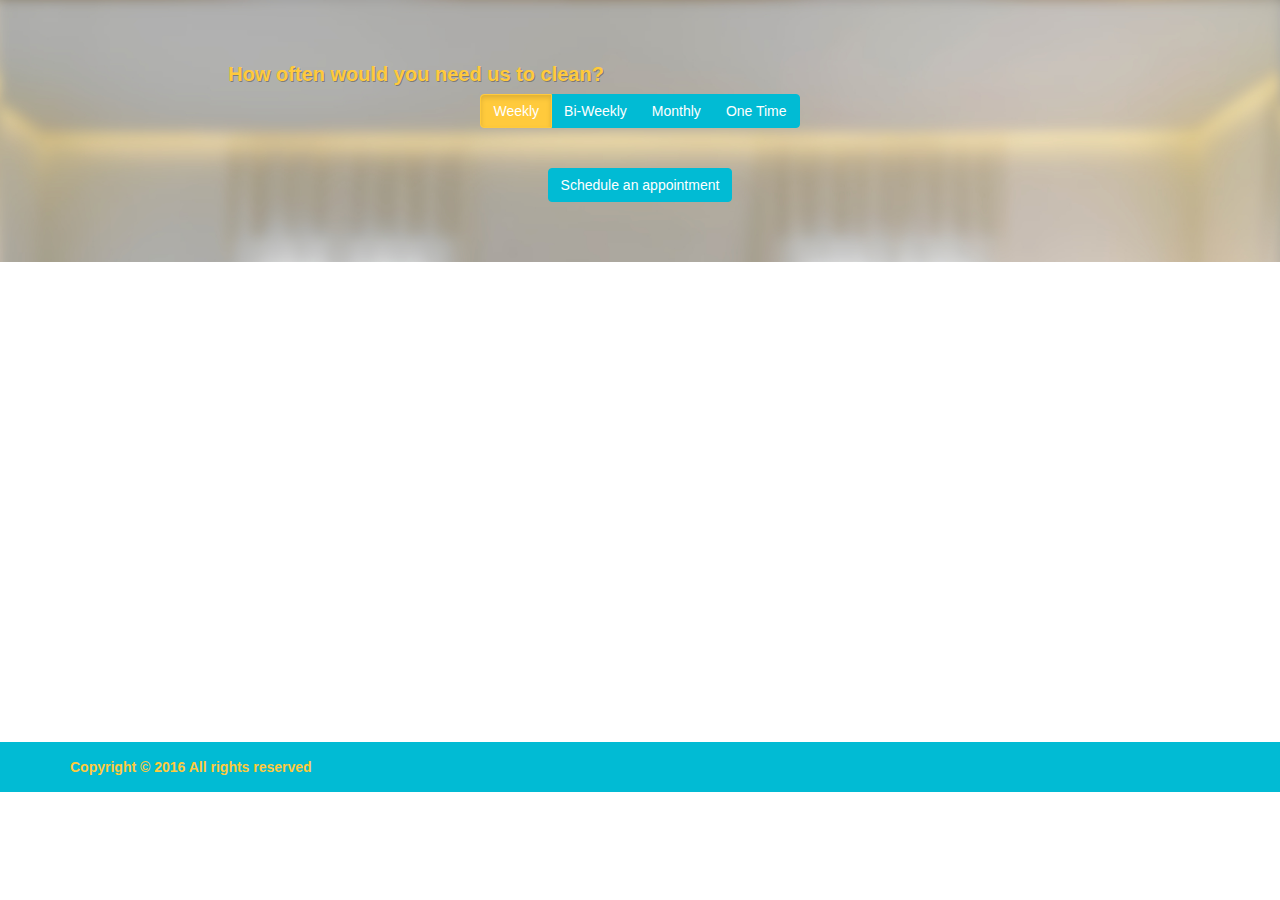
==== index.html @ c1964fb9 "Completed site" ====
<!DOCTYPE html PUBLIC "-//W3C//DTD XHTML 1.0 Transitional//EN" "http://www.w3.org/TR/xhtml1/DTD/xhtml1-transitional.dtd">
<html xmlns="http://www.w3.org/1999/xhtml">
<head>
    <meta http-equiv="Content-Type" content="text/html; charset=utf-8" />
    <title>HCServiClean</title>
    <link rel = 'shortcut icon' href = 'myIcon.ico' type="image/x-icon"/>
    <meta name="viewport" content="width=device-width, initial-scale=1">
  	<link rel="stylesheet" href="http://maxcdn.bootstrapcdn.com/bootstrap/3.3.6/css/bootstrap.min.css">
  	<script src="https://ajax.googleapis.com/ajax/libs/jquery/1.12.2/jquery.min.js"></script>
  	<script src="http://maxcdn.bootstrapcdn.com/bootstrap/3.3.6/js/bootstrap.min.js"></script>
    <script type="text/javascript" src="js/serviclean.js"></script>
    <link rel="stylesheet" href="css/rangeSlider.css">
	<link href = "css/seviclean_stylesheet.css" type = "text/css" rel = "stylesheet" />
    
    <link rel="apple-touch-icon" href="images/touch.png"/>
    <link rel="apple-touch-icon" sizes="60x60" href="images/ipad.png"/>
    <link rel="apple-touch-icon" sizes="114x114" href="images/iphone_retina.png"/>
    <link rel="apple-touch-icon" sizes="144x144" href="images/ipad_retina.png"/>
</head>

<body>

    <!--Mobile menu-->
 <nav id="affix-nav" class="navbar navbar-inverse navbar-fixed-top visible-xs">
  <div class="container-fluid">
    <div class="navbar-header">
        <button type="button" class="navbar-toggle" data-toggle="collapse" data-target="#myNavbar">
          <span class="icon-bar"></span>
          <span class="icon-bar"></span>
          <span class="icon-bar"></span>                        
      </button>
      <a class="navbar-brand" href="#">
      	<img src='images/logo_nav_mobile.png' alt="Logo" width="50" height="50" />
      </a>
    </div>
    <div>
      <div class="collapse navbar-collapse" id="myNavbar">
        <ul class="nav navbar-nav">
          <li class="active"><a href="#">Home</a></li>
          <li><a href="about_us.html">About Us</a></li>
          <li><a href="faq.html">FAQ</a></li>
          <li><a href="contact_us.html">Contact Us</a></li>
        </ul>
      </div>
    </div>
  </div>
</nav>    
    
    <!--End mobile menu-->
    <div class = "container-fluid bg">
  		<div class = "visible-xs padding_top"></div>
            <form id = "parameters"method="GET" action="appointment.html">
                <fieldset>
                   
                    <div class = "row visible-xs">
                        <div class = "col-xs-11 col-xs-offset-1" style="text-align:left">
                            <label class = "index-contact">Number of Bedroom(s): </label>
                        </div>
                        <div class = "col-xs-8 col-xs-offset-2">
                            <input type="range" name="bedrooms" class = "bedroom_range" min="1" max="7" data-rangeSlider>
                            <output style="text-align:center"></output>
                        </div>  
                        <div class = "col-xs-2"></div>
                    </div>
                    <br />
                    <div class = "row visible-xs">
                        <div class = "col-xs-11 col-xs-offset-1" style="text-align:left">
                            <label class = "index-contact">Number of Bathroom(s): </label>
                        </div>
                        <div class = "col-xs-8 col-xs-offset-2">
                            <input type="range" name:"bathrooms" class = "bathroom_range" min="1" max="7" data-rangeSlider>
                            <output style="text-align:center"></output>
                        </div>  
                        <div class = "col-xs-2"></div>
                    </div>
                    <br />
                    
                    <div class = "row visible-xs">
                        <div class = "col-xs-11 col-xs-offset-1" style="text-align:left">
                            <label class = "index-contact">Home Size:</label>
                        </div>
                        <div class = "col-xs-8 col-xs-offset-2">
                            <input type="range" name = "size" class = "sq_range" min="400" max="10000"  data-rangeSlider>
                            <output style="text-align:center"></output>
                        </div>  
                        <div class = "col-xs-2"></div>
                    </div>
                    <br />
                    <div class = "row">
                    	<div class = "col-sm-2"></div>
                        <div class = "col-sm-8 col-xs-12"><label class = "index-contact">How often would you need us to clean?</label></div>
                        <div class = "col-sm-2"></div>
                    </div>
                    <div class = "row">
                    <div class = "col-sm-12" style="text-align:center">
                    <div class="btn-group" data-toggle="buttons">
                      <label class="btn btn-primary active">
                        <input type="radio" name="options" id="option1" autocomplete="off" value="Weekly" checked> Weekly
                      </label>
                      <label class="btn btn-primary">
                        <input type="radio" name="options" id="option2" autocomplete="off" value="Bi-Weekly"> Bi-Weekly
                      </label>
                      <label class="btn btn-primary">
                        <input type="radio" name="options" id="option3" autocomplete="off" value="Monthly"> Monthly
                      </label>
                      <label class="btn btn-primary">
                        <input type="radio" name="options" id="option4" autocomplete="off" value="One Time"> One Time
                      </label>
					</div>
                    </div>
                    </div>
                    
                    <br />
                    <br />
                    
                    <div class = "row">
                    	<div class = "col-xs-12" style="text-align:center">
                        	<button type="submit" class="btn btn-default" style="color:white">Schedule an appointment</button>
                            <br /><br /><br /><br />
                            
                        </div>
                    </div>
                 	
                	
                </fieldset>
            </form> 
    </div>
    <div class = "container-fluid reviews-div">
    
    	<div class = "row visible-xs">
            <div class = "col-xs-12 yelp-padding" align="center">
        		<p class = "reviews"><a class = "yelp-link" href="#"><img src="images/yelp-logo.png" alt="yelp-logo" >
                                     <img src="images/empty-star.png" alt="star" >
                                     <img src="images/empty-star.png" alt="star" >
                                     <img src="images/empty-star.png" alt="star" >
                                     <img src="images/empty-star.png" alt="star" >
                                     <img src="images/empty-star.png" alt="star" >    
               </a> </p>
            </div>
        </div>
    </div>
    <br />
                    <br /><br />
                    <br />
    <div class="container-fluid">
        <div class="row visible-xs">
        	<div class = "col-xs-12" align="left">
        		<h2>WHAT'S INCLUDED?</h2>
            </div>
        </div>
        <div class="row visible-xs">
        	<div class="col-xs-1"></div>
        	<div class = "col-xs-10">
        		<p class = "li-description">HCServiClean is Indiana's highest rated cleaning service. Our friendly & professionally employed cleaners are background-checked, insured & bonded, and bring eco-friendly supplies! We'll have your home or apartment spotless in no time 100% Happiness Guaranteed! If you're unhappy with your cleaning for any reason, simply let us know and we'll re-clean for free!</p>
            </div>
            <div class="col-xs-1"></div>
        </div>
        <br /><br /><br /><br />
        
    	<div class="row visible-xs">
        	<div class = "col-xs-12" align="center">
        	 <img src="images/bedroom.jpg" class="img-circle" alt="Cinque Terre" width="304" height="236">
            </div>
        </div>
        <div class="row visible-xs">
        	<div class = "col-xs-12" align="center">
        		<h2>BEDROOMS, AND LIVING ROOMS</h2>
            </div>
        </div>
        <div class="row visible-xs">
        	<div class="col-xs-1"></div>
        	<div class = "col-xs-10">
        		<ul>
                	<li class = "li-description">This is just a sample, figure out what you will say, ask mom to see what she wants</li>
                    <li class = "li-description">This is just a sample, figure out what you will say, ask mom to see what she wants</li>
                    <li class = "li-description">This is just a sample, figure out what you will say, ask mom to see what she wants</li>
                </ul>
            </div>
            <div class="col-xs-1"></div>
        </div>
        <br /><br /><br /><br />
        <!-- Bathroom -->
        <div class="row visible-xs">
        	<div class = "col-xs-12" align="center">
        	 <img src="images/kitchen.jpg" class="img-circle" alt="Cinque Terre" width="304" height="236">
            </div>
        </div>
        <div class="row visible-xs">
        	<div class = "col-xs-12" align="center">
        		<h2>KITCHEN</h2>
            </div>
        </div>
        <div class="row visible-xs">
        	<div class="col-xs-1"></div>
        	<div class = "col-xs-10">
        		<ul>
                	<li class = "li-description">This is just a sample, figure out what you will say, ask mom to see what she wants</li>
                    <li class = "li-description">This is just a sample, figure out what you will say, ask mom to see what she wants</li>
                    <li class = "li-description">This is just a sample, figure out what you will say, ask mom to see what she wants</li>
                </ul>
            </div>
            <div class="col-xs-1"></div>
        </div>
        <br /><br /><br /><br />
        <!-- Bathroom -->
        <div class="row visible-xs">
        	<div class = "col-xs-12" align="center">
        	 <img src="images/bathroom.jpeg" class="img-circle" alt="Cinque Terre" width="304" height="236">
            </div>
        </div>
        <div class="row visible-xs">
        	<div class = "col-xs-12" align="center">
        		<h2>BATHROOMS</h2>
            </div>
        </div>
        <div class="row visible-xs">
        	<div class="col-xs-1"></div>
        	<div class = "col-xs-10">
        		<ul>
                	<li class = "li-description">This is just a sample, figure out what you will say, ask mom to see what she wants</li>
                    <li class = "li-description">This is just a sample, figure out what you will say, ask mom to see what she wants</li>
                    <li class = "li-description">This is just a sample, figure out what you will say, ask mom to see what she wants</li>
                </ul>
            </div>
            <div class="col-xs-1"></div>
        </div>
        
        <br /><br /><br /><br />
        <!-- Laundry -->
        <div class="row visible-xs">
        	<div class = "col-xs-12" align="center">
        	 <img src="images/laundry.jpg" class="img-circle" alt="Cinque Terre" width="304" height="236">
            </div>
        </div>
        <div class="row visible-xs">
        	<div class = "col-xs-12" align="center">
        		<h2>EXTRAS [EXTRA FEE]</h2>
            </div>
        </div>
        <div class="row visible-xs">
        	<div class="col-xs-1"></div>
        	<div class = "col-xs-11">
        		<ul>
                	<li class = "li-description">Inside fridge</li>
                    <li class = "li-description">Inside oven</li>
                    <li class = "li-description">Interior windows</li>
                    <li class = "li-description">Wash & dry laundry</li>
                    <li class = "li-description">Inside cabinets</li>
                    <li class = "li-description">Baseboard deep clean</li>
                </ul>
            </div>
            <div class="col-xs-1"></div>
        </div>
        
    </div>
     <br /><br /><br /><br />
	<footer class="footer">
      <div class="container">
        <p class="footer-font">Copyright &copy; 2016 All rights reserved</p>
      </div>
    </footer>
	<script src="js/rangeSlider.js"></script>
    <script>
    (function () {

        var selector = '[data-rangeSlider]',
                elements = document.querySelectorAll(selector);

        // Example functionality to demonstrate a value feedback
        function valueOutput(element) {
            var value = element.value,
                    output = element.parentNode.getElementsByTagName('output')[0];
			if(value == 1)
			{
				output.innerHTML = value + " Bedroom";
			}
			else
			{
				output.innerHTML = value + " Bedrooms";
			}
            
        }
		// Example functionality to demonstrate a value feedback
        function bathroom(element) {
            var value = element.value,
                    output = element.parentNode.getElementsByTagName('output')[0];
			if(value == 1)
			{
				output.innerHTML = value + " Bathroom";
			}
			else
			{
				output.innerHTML = value + " Bathroom";
			}
            
        }
		
		// Example functionality to demonstrate a value feedback
        function sq(element) {
            var value = element.value,
                    output = element.parentNode.getElementsByTagName('output')[0];
			
			output.innerHTML = value + " square feet";
			            
        }


        Array.prototype.slice.call(document.querySelectorAll('input[class="bedroom_range"]')).forEach(function (el) {
            el.addEventListener('input', function (e) {
                valueOutput(e.target);
            }, false);
        });
		
		Array.prototype.slice.call(document.querySelectorAll('input[class="bathroom_range"]')).forEach(function (el) {
            el.addEventListener('input', function (e) {
                bathroom(e.target);
            }, false);
        });
		Array.prototype.slice.call(document.querySelectorAll('input[class="sq_range"]')).forEach(function (el) {
            el.addEventListener('input', function (e) {
                sq(e.target);
            }, false);
        });

        // Basic rangeSlider initialization
        rangeSlider.create(elements, {

            // Callback function
            onInit: function () {
            },


        });

    })();
</script>
</body>
</html>
---- css/rangeSlider.css ----
.rangeSlider,
.rangeSlider__fill {
    background: #01bbd4;
    display: block;
    height: 20px;
    width: 100%;
    -webkit-box-shadow: inset 0px 1px 3px rgba(0, 0, 0, 0.3);
    -moz-box-shadow: inset 0px 1px 3px rgba(0, 0, 0, 0.3);
    box-shadow: inset 0px 1px 3px rgba(0, 0, 0, 0.3);
    -webkit-border-radius: 10px;
    -moz-border-radius: 10px;
    -ms-border-radius: 10px;
    -o-border-radius: 10px;
    border-radius: 10px;
}

.rangeSlider {
    position: relative;
}

.rangeSlider--disabled {
    filter: progid:DXImageTransform.Microsoft.Alpha(Opacity=40);
    opacity: 0.4;
}

.rangeSlider__fill {
    background: #ffca3c;
    position: absolute;
    top: 0;
    z-index: 2;
}

.rangeSlider__handle {
    background: white;
    border: 1px solid #ccc;
    cursor: pointer;
    display: inline-block;
    width: 40px;
    height: 40px;
    position: absolute;
    top: -10px;
    z-index: 3;
    background-image: -webkit-gradient(linear, 50% 0%, 50% 100%, color-stop(0%, rgba(255, 255, 255, 0)), color-stop(100%, rgba(0, 0, 0, 0.1)));
    background-image: -webkit-linear-gradient(rgba(255, 255, 255, 0), rgba(0, 0, 0, 0.1));
    background-image: -moz-linear-gradient(rgba(255, 255, 255, 0), rgba(0, 0, 0, 0.1));
    background-image: -o-linear-gradient(rgba(255, 255, 255, 0), rgba(0, 0, 0, 0.1));
    background-image: linear-gradient(rgba(255, 255, 255, 0), rgba(0, 0, 0, 0.1));
    -webkit-box-shadow: 0 0 8px rgba(0, 0, 0, 0.3);
    -moz-box-shadow: 0 0 8px rgba(0, 0, 0, 0.3);
    box-shadow: 0 0 8px rgba(0, 0, 0, 0.3);
    -webkit-border-radius: 50%;
    -moz-border-radius: 50%;
    -ms-border-radius: 50%;
    -o-border-radius: 50%;
    border-radius: 50%;
}

.rangeSlider__handle:after {
    content: "";
    display: block;
    width: 18px;
    height: 18px;
    margin: auto;
    position: absolute;
    top: 0;
    right: 0;
    bottom: 0;
    left: 0;
    background-image: -webkit-gradient(linear, 50% 0%, 50% 100%, color-stop(0%, rgba(0, 0, 0, 0.13)), color-stop(100%, rgba(255, 255, 255, 0)));
    background-image: -webkit-linear-gradient(rgba(0, 0, 0, 0.13), rgba(255, 255, 255, 0));
    background-image: -moz-linear-gradient(rgba(0, 0, 0, 0.13), rgba(255, 255, 255, 0));
    background-image: -o-linear-gradient(rgba(0, 0, 0, 0.13), rgba(255, 255, 255, 0));
    background-image: linear-gradient(rgba(0, 0, 0, 0.13), rgba(255, 255, 255, 0));
    -webkit-border-radius: 50%;
    -moz-border-radius: 50%;
    -ms-border-radius: 50%;
    -o-border-radius: 50%;
    border-radius: 50%;
}

.rangeSlider__handle:active {
    background-image: -webkit-gradient(linear, 50% 0%, 50% 100%, color-stop(0%, rgba(0, 0, 0, 0.1)), color-stop(100%, rgba(0, 0, 0, 0.12)));
    background-image: -webkit-linear-gradient(rgba(0, 0, 0, 0.1), rgba(0, 0, 0, 0.12));
    background-image: -moz-linear-gradient(rgba(0, 0, 0, 0.1), rgba(0, 0, 0, 0.12));
    background-image: -o-linear-gradient(rgba(0, 0, 0, 0.1), rgba(0, 0, 0, 0.12));
    background-image: linear-gradient(rgba(0, 0, 0, 0.1), rgba(0, 0, 0, 0.12));
}

input[type="range"]:focus + .rangeSlider .rangeSlider__handle {
    -webkit-box-shadow: 0 0 8px rgba(142, 68, 173, 0.9);
    -moz-box-shadow: 0 0 8px rgba(142, 68, 173, 0.9);
    box-shadow: 0 0 8px rgba(142, 68, 173, 0.9);
}

.rangeSlider__buffer {
    z-index: 1;
    position: absolute;
    top: 3px;
    height: 14px;
    background: #2c3e50;
    border-radius: 10px;
}
---- css/seviclean_stylesheet.css ----
@charset "utf-8";
/* CSS Document */

/*
	yellow: ffca3c
	blue: 01bbd4
*/

.nav_menu {
	position:fixed;
	text-align: center;
	top:0px;
	width:100%;
	height:75px; 
	z-index:9999;
	display: none;
	background-color:#D0203A;
}

.navbar-brand 
{
    padding-top: 0;
}
.navbar-toggle {
   background-color:#ffca3c !important;
   border-color: #ffca3c !important;
}

.navbar{
	background:#01bbd4;
	border-color:white;
	
}
.navbar .navbar-brand{
	color:white;
}

/* link */
.navbar .navbar-nav > li > a {
    color: white;
}

.navbar-collapse{
	border-top:0px !important;
 	box-shadow:none;
}
.navbar .navbar-na > li > a:hover,
.navbar .navbar-na > li > a:focus {
  text-decoration: none;
  background-color: #ffca3c;
}

.navbar .navbar-nav  > .active > a,
.navbar .navbar-nav  > .active:hover > a,
.navbar .navbar-nav  > .active:focus > a {
  font-weight: bold;
  color: #ffca3c;
  background-color: #06e0ff;
}
.bg{
	background-image: url("../images/form4.jpg");
  background-position: center top;
    	background-repeat: no-repeat;
		background-size:cover;
	margin:0;
  

}

.padding_top{
	padding-top:80px;
}
.padding-text {
	padding-left: 10px;	
}
.contact-input{
	width: 280px; 
    padding: 14px 20px; 
    margin: 0 0 35px 0; 
}

.btn:hover,
.btn:focus,
.btn.focus,
.btn:active,
.btn.active{
    background-color: #ffca3c !important;
	border-color: #ffca3c !important;
}
.btn {
    background-color: #01bbd4;
	border-color: #01bbd4;
}
.index-contact{
	font-size:20px;
	color: #ffca3c;
	font-weight:700;
	text-shadow:1px 1px 0 rgba(0,0,0,.3);
}



.footer
{
	background-color:#01bbd4;
	height:50px;
	
}
.footer-font
{
	padding-top:15px;
	color:#ffca3c;
	font-weight:bold;
}
h1{
	
	color:#01bbd4;
}
h2{
	border-bottom:dotted;
	border-bottom-color:#ffca3c;
	border-width:thick;
	color:#01bbd4;
}

.li-description
{
	font-size:18px;
	color:#333;
}

ul
{
    list-style-type: circle;
}

blockquote {
	font-family: Georgia, serif;
	font-size: 18px;
	font-style: italic;
	line-height: none;
	border: 0;
	position: relative;
	color: #383838;

}

.blue-quote:before {
	content: "\201C";
	font-size: 80px;
	position: absolute;
	left: -25px;
	top: -25px;
	color: #01bbd4;
}

.yellow-quote:before {
	content: "\201C";
	font-size: 80px;
	position: absolute;
	left: -25px;
	top: -25px;
	color: #ffca3c;
}


cite {
	color: #999999;
	font-size: 14px;
	display: block;
	margin-top: 5px;
}
 
cite:before {
	content: "\2014 \2009";
}
.reviews{
	font-size:20px;	
	color:white;
	font-weight:bold;
}

.reviews-div
{
	background-color:#01bbd4;
	
}

.yelp-padding{
	padding-top:5px;
}
.yelp-link:hover
{
	text-decoration:none;
}


    .faqHeader {
        font-size: 27px;
        margin: 20px;
    }


    .panel-heading [data-toggle="collapse"]:after {
        font-family: 'Glyphicons Halflings';
        content: "\e072"; /* "play" icon */
        float: right;
        color: #ffca3c;
        font-size: 18px;
        line-height: 22px;
        /* rotate "play" icon from > (right arrow) to down arrow */
        -webkit-transform: rotate(-90deg);
        -moz-transform: rotate(-90deg);
        -ms-transform: rotate(-90deg);
        -o-transform: rotate(-90deg);
        transform: rotate(-90deg);
    }

    .panel-heading [data-toggle="collapse"].collapsed:after {
        /* rotate "play" icon from > (right arrow) to ^ (up arrow) */
        -webkit-transform: rotate(90deg);
        -moz-transform: rotate(90deg);
        -ms-transform: rotate(90deg);
        -o-transform: rotate(90deg);
        transform: rotate(90deg);
        color: #01bbd4;
    }
.contact-label{
	color:#01bbd4;
	font-weight:bold;
	text-shadow:none;
	font-weight:700;
	font-size:20px;
	
}
.required{
	color:#ffca3c;
}
a:hover, a:active
{
	text-decoration:none;
}

#submit
{
	font-weight:bold;
	font-size:16px;
	background-color:#01bbd4;
	color:white;	
	border:none;
}
#submit:hover{
	background-color:#ffca3c;
}
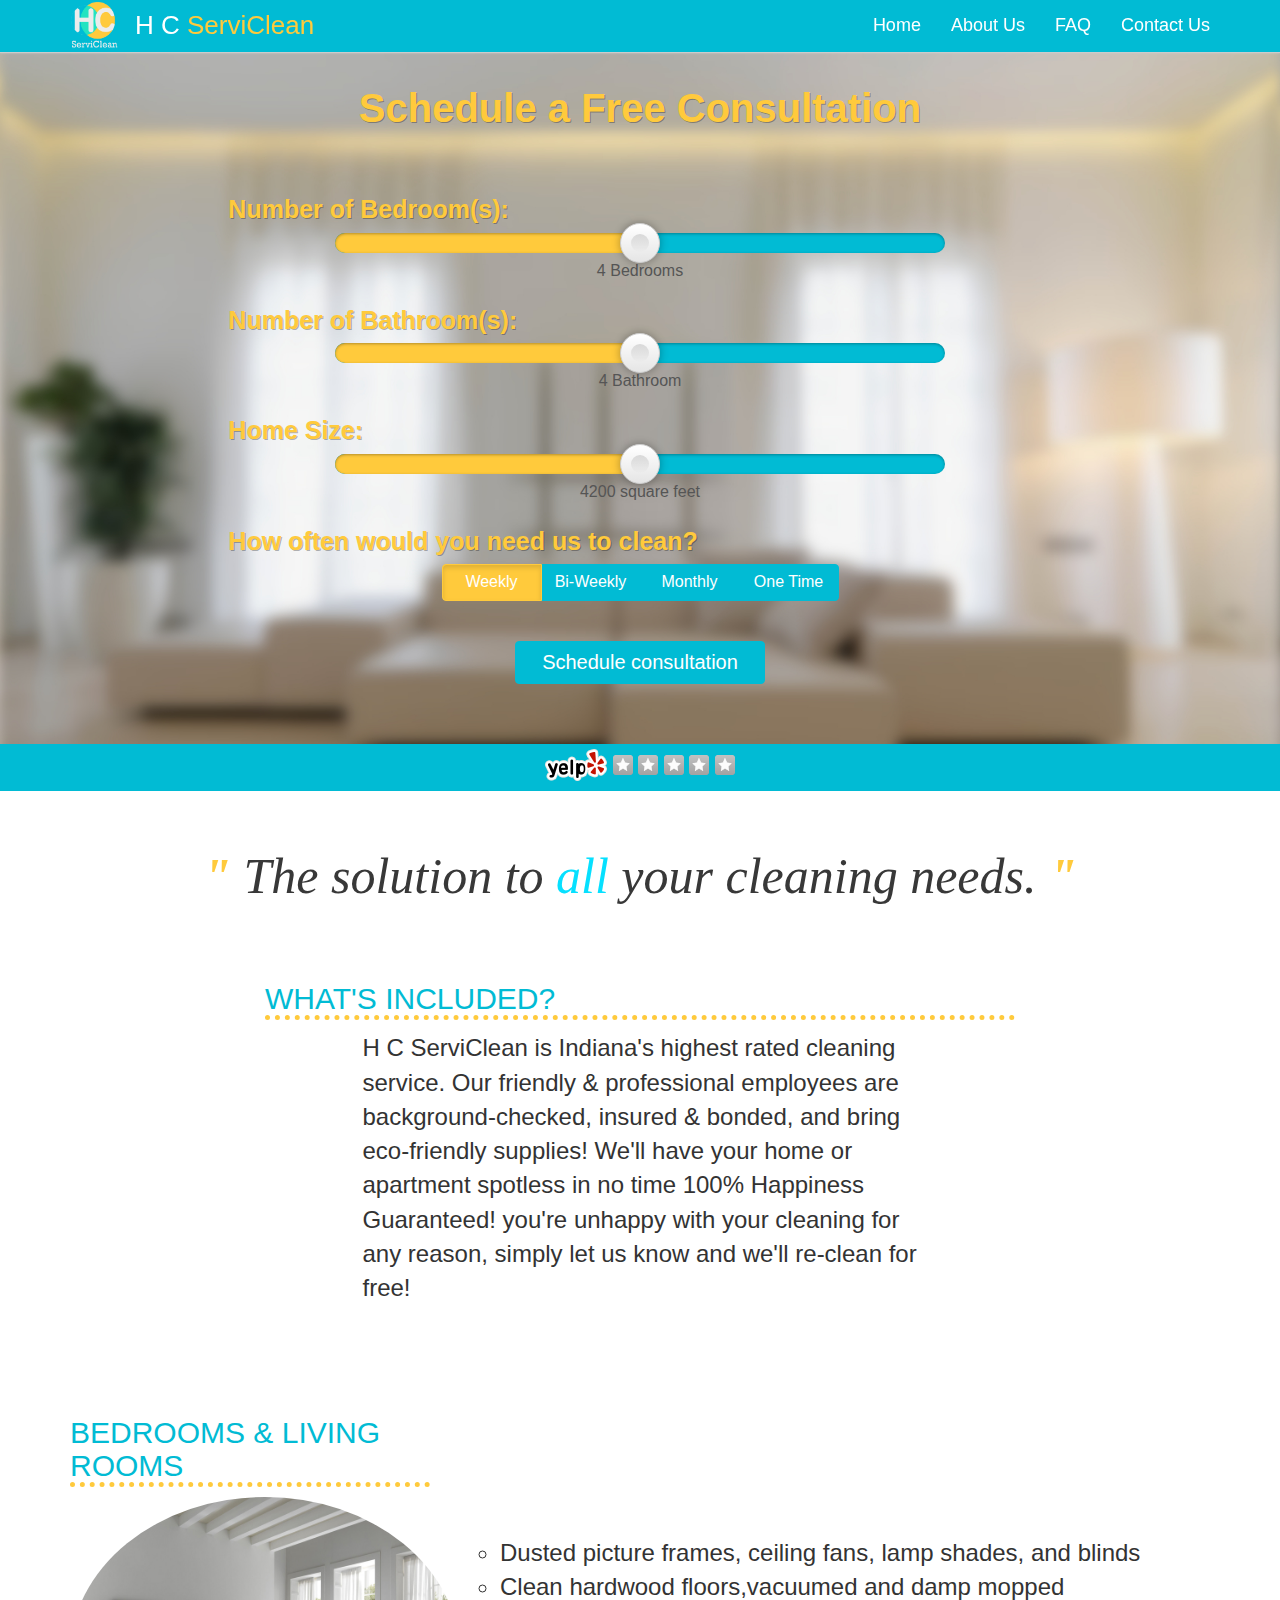
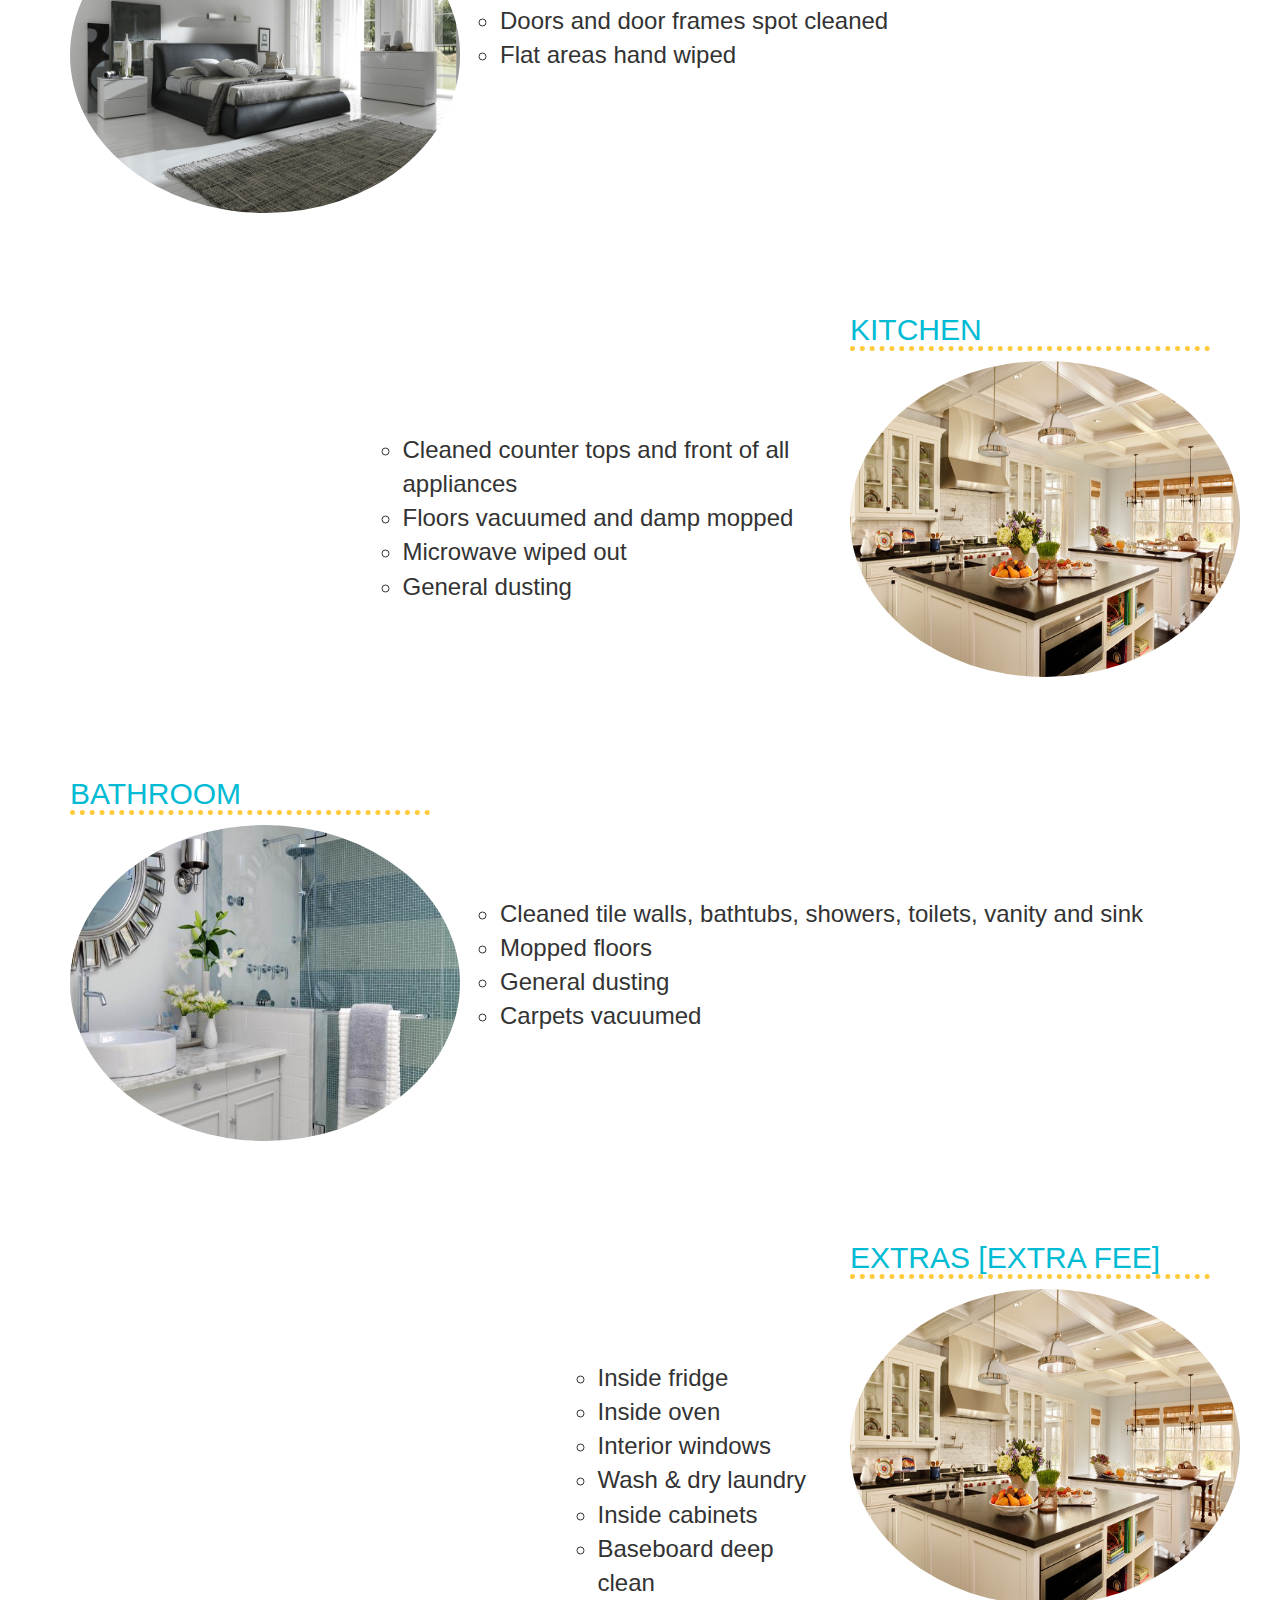
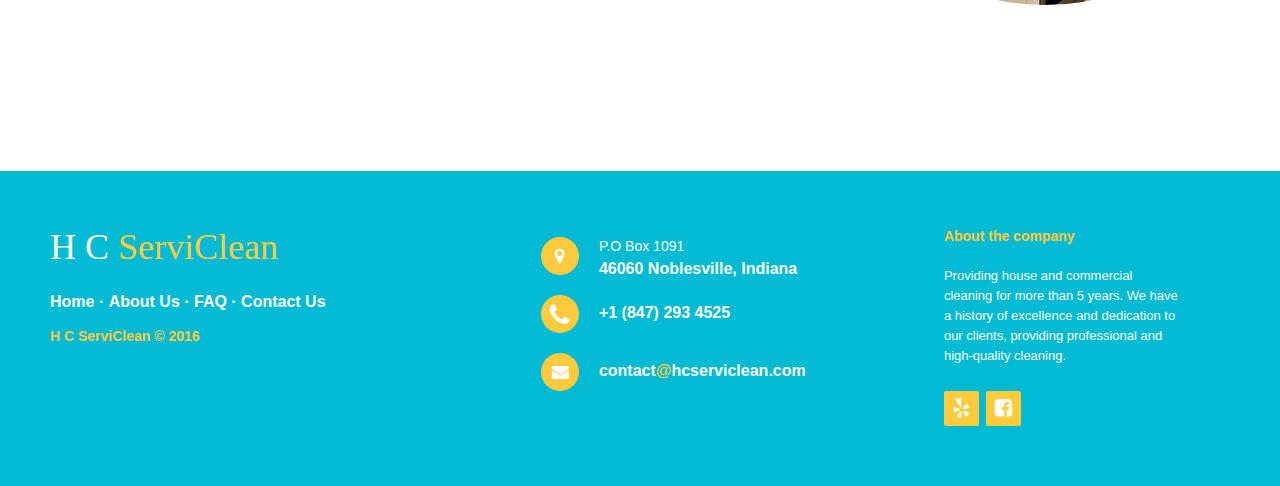
==== commit 8c9f5d30: "Updated Site" ====
--- a/index.html
+++ b/index.html
@@ -11,85 +11,97 @@
     <script type="text/javascript" src="js/serviclean.js"></script>
     <link rel="stylesheet" href="css/rangeSlider.css">
 	<link href = "css/seviclean_stylesheet.css" type = "text/css" rel = "stylesheet" />
-    
+
     <link rel="apple-touch-icon" href="images/touch.png"/>
     <link rel="apple-touch-icon" sizes="60x60" href="images/ipad.png"/>
     <link rel="apple-touch-icon" sizes="114x114" href="images/iphone_retina.png"/>
     <link rel="apple-touch-icon" sizes="144x144" href="images/ipad_retina.png"/>
+    <link rel="stylesheet" href="http://maxcdn.bootstrapcdn.com/font-awesome/4.2.0/css/font-awesome.min.css">
+
 </head>
-
 <body>
 
+	<nav class="navbar navbar-findcond navbar-fixed-top ">
+    <div class="container">
+		<div class="navbar-header">
+			<button type="button" class="navbar-toggle collapsed" data-toggle="collapse" data-target="#navbar">
+				<span class="sr-only">Toggle navigation</span>
+				<span class="icon-bar"></span>
+				<span class="icon-bar"></span>
+				<span class="icon-bar"></span>
+			</button>
+            <a class="navbar-brand" href="index.html" style="padding-top: 0;">
+      			<img src='images/logo_nav_mobile.png' alt="Logo" width="50" height="50" />
+      		</a>
+			<a class="navbar-brand hidden-xs hidden-sm" href="index.html">H C <span class="serviclean">ServiClean</span></a>
+		</div>
+		<div class="collapse navbar-collapse" id="navbar">
+			<ul class="nav navbar-nav navbar-right">
+				<li class="active"><a href="index.html">Home</a></li>
+          		<li><a href="about_us.html">About Us</a></li>
+          		<li><a href="faq.html">FAQ</a></li>
+          		<li><a href="contact_us.html">Contact Us</a></li>
+			</ul>
+		</div>
+	</div>
+</nav>
+
     <!--Mobile menu-->
- <nav id="affix-nav" class="navbar navbar-inverse navbar-fixed-top visible-xs">
-  <div class="container-fluid">
-    <div class="navbar-header">
-        <button type="button" class="navbar-toggle" data-toggle="collapse" data-target="#myNavbar">
-          <span class="icon-bar"></span>
-          <span class="icon-bar"></span>
-          <span class="icon-bar"></span>                        
-      </button>
-      <a class="navbar-brand" href="#">
-      	<img src='images/logo_nav_mobile.png' alt="Logo" width="50" height="50" />
-      </a>
-    </div>
-    <div>
-      <div class="collapse navbar-collapse" id="myNavbar">
-        <ul class="nav navbar-nav">
-          <li class="active"><a href="#">Home</a></li>
-          <li><a href="about_us.html">About Us</a></li>
-          <li><a href="faq.html">FAQ</a></li>
-          <li><a href="contact_us.html">Contact Us</a></li>
-        </ul>
-      </div>
-    </div>
-  </div>
-</nav>    
-    
+
+
     <!--End mobile menu-->
     <div class = "container-fluid bg">
-  		<div class = "visible-xs padding_top"></div>
-            <form id = "parameters"method="GET" action="appointment.html">
+  		<div class = "padding_top"></div>
+            <form id = "parameters"method="GET" action="appointment-test.php">
                 <fieldset>
-                   
-                    <div class = "row visible-xs">
-                        <div class = "col-xs-11 col-xs-offset-1" style="text-align:left">
+                  <div class = "row hidden-sm hidden-xs">
+                      <div class = "col-xs-12" style="text-align:center">
+                          <label class = "index-heading">Schedule a Free Consultation </label>
+                      </div>
+                  </div>
+                    <div class = "row">
+                    	<div class = "col-md-2 col-xs-1"></div>
+                        <div class = "col-xs-11 col-md-10" style="text-align:left">
                             <label class = "index-contact">Number of Bedroom(s): </label>
                         </div>
-                        <div class = "col-xs-8 col-xs-offset-2">
+                        <div class = "col-xs-2 col-md-3"></div>
+                        <div class = "col-xs-8 col-md-6">
                             <input type="range" name="bedrooms" class = "bedroom_range" min="1" max="7" data-rangeSlider>
                             <output style="text-align:center"></output>
-                        </div>  
-                        <div class = "col-xs-2"></div>
-                    </div>
-                    <br />
-                    <div class = "row visible-xs">
-                        <div class = "col-xs-11 col-xs-offset-1" style="text-align:left">
+                        </div>
+                        <div class = "col-xs-2 col-md-3"></div>
+                    </div>
+                    <br />
+                    <div class = "row">
+                        <div class = "col-md-2 col-xs-1"></div>
+                        <div class = "col-xs-11 col-md-10" style="text-align:left">
                             <label class = "index-contact">Number of Bathroom(s): </label>
                         </div>
-                        <div class = "col-xs-8 col-xs-offset-2">
-                            <input type="range" name:"bathrooms" class = "bathroom_range" min="1" max="7" data-rangeSlider>
+                        <div class = "col-xs-2 col-md-3"></div>
+                        <div class = "col-xs-8 col-md-6">
+                            <input type="range" name="bathrooms" class = "bathroom_range" min="1" max="7" data-rangeSlider>
                             <output style="text-align:center"></output>
-                        </div>  
-                        <div class = "col-xs-2"></div>
-                    </div>
-                    <br />
-                    
-                    <div class = "row visible-xs">
-                        <div class = "col-xs-11 col-xs-offset-1" style="text-align:left">
+                        </div>
+                        <div class = "col-xs-2 col-md-3"></div>
+                    </div>
+                    <br />
+
+                    <div class = "row">
+                        <div class = "col-md-2 col-xs-1"></div>
+                        <div class = "col-xs-11 col-md-10" style="text-align:left">
                             <label class = "index-contact">Home Size:</label>
                         </div>
-                        <div class = "col-xs-8 col-xs-offset-2">
-                            <input type="range" name = "size" class = "sq_range" min="400" max="10000"  data-rangeSlider>
+                        <div class = "col-xs-2 col-md-3"></div>
+                        <div class = "col-xs-8 col-md-6">
+                            <input type="range" name = "size" class = "sq_range" min="400" max="8000"  data-rangeSlider>
                             <output style="text-align:center"></output>
-                        </div>  
-                        <div class = "col-xs-2"></div>
-                    </div>
-                    <br />
-                    <div class = "row">
-                    	<div class = "col-sm-2"></div>
-                        <div class = "col-sm-8 col-xs-12"><label class = "index-contact">How often would you need us to clean?</label></div>
-                        <div class = "col-sm-2"></div>
+                        </div>
+                        <div class = "col-xs-2 col-md-3"></div>
+                    </div>
+                    <br />
+                    <div class = "row">
+                    	<div class = "col-md-2"></div>
+                        <div class = "col-md-10 col-xs-12"><label class = "index-contact">How often would you need us to clean?</label></div>
                     </div>
                     <div class = "row">
                     <div class = "col-sm-12" style="text-align:center">
@@ -109,135 +121,204 @@
 					</div>
                     </div>
                     </div>
-                    
-                    <br />
-                    <br />
-                    
+
+                    <br />
+                    <br />
+
                     <div class = "row">
                     	<div class = "col-xs-12" style="text-align:center">
-                        	<button type="submit" class="btn btn-default" style="color:white">Schedule an appointment</button>
+                        	<button type="submit" class="btn btn-default" style="color:white">Schedule consultation</button>
                             <br /><br /><br /><br />
-                            
-                        </div>
-                    </div>
-                 	
-                	
+
+                        </div>
+                    </div>
+
+
                 </fieldset>
-            </form> 
+            </form>
     </div>
     <div class = "container-fluid reviews-div">
-    
-    	<div class = "row visible-xs">
+
+    	<div class = "row ">
             <div class = "col-xs-12 yelp-padding" align="center">
-        		<p class = "reviews"><a class = "yelp-link" href="#"><img src="images/yelp-logo.png" alt="yelp-logo" >
+        		<p class = "reviews"><a target = "_blank"class = "yelp-link" href="https://www.yelp.com/biz/hc-serviclean-noblesville-2"><img src="images/yelp-logo.png" alt="yelp-logo" >
                                      <img src="images/empty-star.png" alt="star" >
                                      <img src="images/empty-star.png" alt="star" >
                                      <img src="images/empty-star.png" alt="star" >
                                      <img src="images/empty-star.png" alt="star" >
-                                     <img src="images/empty-star.png" alt="star" >    
+                                     <img src="images/empty-star.png" alt="star" >
                </a> </p>
             </div>
         </div>
     </div>
     <br />
-                    <br /><br />
-                    <br />
-    <div class="container-fluid">
-        <div class="row visible-xs">
-        	<div class = "col-xs-12" align="left">
-        		<h2>WHAT'S INCLUDED?</h2>
-            </div>
-        </div>
-        <div class="row visible-xs">
-        	<div class="col-xs-1"></div>
-        	<div class = "col-xs-10">
-        		<p class = "li-description">HCServiClean is Indiana's highest rated cleaning service. Our friendly & professionally employed cleaners are background-checked, insured & bonded, and bring eco-friendly supplies! We'll have your home or apartment spotless in no time 100% Happiness Guaranteed! If you're unhappy with your cleaning for any reason, simply let us know and we'll re-clean for free!</p>
-            </div>
-            <div class="col-xs-1"></div>
+    <br />
+    <div class = "container-fluid">
+      <div class="row" align="center">
+        <div class = "col-xs-12" >
+        <blockquote >
+          <p class ="slogan-font"><span class = "slogan-quotes">" </span>The solution to <span class = "slogan-all-word">all</span> your cleaning needs. <span class = "slogan-quotes">"</span></p>
+        </blockquote>
+          </div>
+      </div>
+    </div>
+                    <br />
+    <div class="container">
+        <div class="row">
+            <div class="col-md-2"></div>
+        	  <div class = "col-xs-12 col-md-8" align="left">
+        		<h2 class ="index-header">WHAT'S INCLUDED?</h2>
+            <div class="col-md-2"></div>
+            </div>
+        </div>
+        <div class="row">
+        	<div class="col-xs-1 col-md-3"></div>
+        	<div class = "col-xs-10 col-md-6">
+        		<p class = "li-description">H C ServiClean is Indiana's highest rated cleaning service. Our friendly & professional employees are background-checked,
+                                                        insured & bonded, and bring eco-friendly supplies! We'll have your home or apartment spotless in no time 100% Happiness Guaranteed!
+                                                        you're unhappy with your cleaning for any reason, simply let us know and we'll re-clean for free!</p>
+            </div>
+            <div class="col-xs-1 col-md-3"></div>
         </div>
         <br /><br /><br /><br />
-        
-    	<div class="row visible-xs">
+
+    	<div class="row visible-xs visible-sm">
         	<div class = "col-xs-12" align="center">
         	 <img src="images/bedroom.jpg" class="img-circle" alt="Cinque Terre" width="304" height="236">
             </div>
         </div>
-        <div class="row visible-xs">
-        	<div class = "col-xs-12" align="center">
-        		<h2>BEDROOMS, AND LIVING ROOMS</h2>
-            </div>
-        </div>
-        <div class="row visible-xs">
+        <div class="row">
+        	<div class = "col-xs-12 visible-xs" align="center">
+        		<h2 class ="index-header">BEDROOMS & LIVING ROOMS</h2>
+            </div>
+        </div>
+        <div class="row visible-xs visible-sm">
         	<div class="col-xs-1"></div>
         	<div class = "col-xs-10">
         		<ul>
-                	<li class = "li-description">This is just a sample, figure out what you will say, ask mom to see what she wants</li>
-                    <li class = "li-description">This is just a sample, figure out what you will say, ask mom to see what she wants</li>
-                    <li class = "li-description">This is just a sample, figure out what you will say, ask mom to see what she wants</li>
+                	  <li class = "li-description" >Dusted picture frames, ceiling fans, lamp shades, and blinds</li>
+                    <li class = "li-description">Clean hardwood floors,vacuumed and damp mopped</li>
+                    <li class = "li-description">Doors and door frames spot cleaned</li>
+                    <li class = "li-description">Flat areas hand wiped</li>
                 </ul>
             </div>
             <div class="col-xs-1"></div>
         </div>
-        <br /><br /><br /><br />
+
+
+        <div class="row hidden-xs hidden-sm">
+          <div class = "col-md-4" >
+            <h2 class ="index-header">BEDROOMS & LIVING ROOMS</h2>
+          	 <img src="images/bedroom.jpg" class="img-circle" alt="Cinque Terre" width="390" height="316">
+           </div>
+           <div class = "col-md-8"style="padding-top:140px;">
+             <ul>
+                     <li class = "li-description">Dusted picture frames, ceiling fans, lamp shades, and blinds</li>
+                     <li class = "li-description">Clean hardwood floors,vacuumed and damp mopped</li>
+                     <li class = "li-description">Doors and door frames spot cleaned</li>
+                     <li class = "li-description">Flat areas hand wiped</li>
+                 </ul>
+             </div>
+
+          </div>
+
+          <br /><br /><br /><br />
+
         <!-- Bathroom -->
-        <div class="row visible-xs">
+        <div class="row visible-xs visible-sm">
         	<div class = "col-xs-12" align="center">
         	 <img src="images/kitchen.jpg" class="img-circle" alt="Cinque Terre" width="304" height="236">
             </div>
         </div>
-        <div class="row visible-xs">
+        <div class="row visible-xs visible-sm">
         	<div class = "col-xs-12" align="center">
         		<h2>KITCHEN</h2>
             </div>
         </div>
-        <div class="row visible-xs">
+        <div class="row visible-xs visible-sm">
         	<div class="col-xs-1"></div>
         	<div class = "col-xs-10">
         		<ul>
-                	<li class = "li-description">This is just a sample, figure out what you will say, ask mom to see what she wants</li>
-                    <li class = "li-description">This is just a sample, figure out what you will say, ask mom to see what she wants</li>
-                    <li class = "li-description">This is just a sample, figure out what you will say, ask mom to see what she wants</li>
+                	<li class = "li-description">Cleaned counter tops and front of all appliances</li>
+                    <li class = "li-description">Floors vacuumed and damp mopped</li>
+                    <li class = "li-description">Microwave wiped out</li>
+                    <li class = "li-description">General dusting</li>
                 </ul>
             </div>
             <div class="col-xs-1"></div>
         </div>
+
+        <div class="row hidden-xs hidden-sm">
+          <div class = "col-md-3"></div>
+          <div class = "col-md-5" style="padding-top:140px;">
+        		<ul>
+              <li class = "li-description">Cleaned counter tops and front of all appliances</li>
+              <li class = "li-description">Floors vacuumed and damp mopped</li>
+              <li class = "li-description">Microwave wiped out</li>
+              <li class = "li-description">General dusting</li>
+             </ul>
+          </div>
+        	<div class = "col-md-4" align="right">
+            <h2 align="left">KITCHEN</h2>
+        	  <img src="images/kitchen.jpg" class="img-circle" alt="Cinque Terre" width="390" height="316">
+          </div>
+        </div>
         <br /><br /><br /><br />
+
+
         <!-- Bathroom -->
-        <div class="row visible-xs">
+        <div class="row visible-xs visible-sm">
         	<div class = "col-xs-12" align="center">
         	 <img src="images/bathroom.jpeg" class="img-circle" alt="Cinque Terre" width="304" height="236">
             </div>
         </div>
-        <div class="row visible-xs">
+        <div class="row visible-xs visible-sm">
         	<div class = "col-xs-12" align="center">
         		<h2>BATHROOMS</h2>
             </div>
         </div>
-        <div class="row visible-xs">
+        <div class="row visible-xs visible-sm">
         	<div class="col-xs-1"></div>
         	<div class = "col-xs-10">
         		<ul>
-                	<li class = "li-description">This is just a sample, figure out what you will say, ask mom to see what she wants</li>
-                    <li class = "li-description">This is just a sample, figure out what you will say, ask mom to see what she wants</li>
-                    <li class = "li-description">This is just a sample, figure out what you will say, ask mom to see what she wants</li>
+                	 <li class = "li-description">Cleaned tile walls, bathtubs, showers, toilets, vanity and sink</li>
+                    <li class = "li-description">Mopped floors</li>
+                    <li class = "li-description">General dusting</li>
+                    <li class = "li-description">Carpets vacuumed</li>
                 </ul>
             </div>
             <div class="col-xs-1"></div>
         </div>
-        
+
+        <div class="row hidden-xs hidden-sm">
+          <div class = "col-md-4" >
+            <h2 class ="index-header">BATHROOM</h2>
+          	 <img src="images/bathroom.jpeg" class="img-circle" alt="Cinque Terre" width="390" height="316">
+           </div>
+           <div class = "col-md-8"style="padding-top:140px;">
+             <ul>
+               <li class = "li-description">Cleaned tile walls, bathtubs, showers, toilets, vanity and sink</li>
+                <li class = "li-description">Mopped floors</li>
+                <li class = "li-description">General dusting</li>
+                <li class = "li-description">Carpets vacuumed</li>
+            </ul>
+          </div>
+        </div>
+
+
         <br /><br /><br /><br />
         <!-- Laundry -->
-        <div class="row visible-xs">
+        <div class="row visible-xs visible-sm">
         	<div class = "col-xs-12" align="center">
         	 <img src="images/laundry.jpg" class="img-circle" alt="Cinque Terre" width="304" height="236">
             </div>
         </div>
-        <div class="row visible-xs">
+        <div class="row visible-xs visible-sm">
         	<div class = "col-xs-12" align="center">
         		<h2>EXTRAS [EXTRA FEE]</h2>
             </div>
         </div>
-        <div class="row visible-xs">
+        <div class="row visible-xs visible-sm">
         	<div class="col-xs-1"></div>
         	<div class = "col-xs-11">
         		<ul>
@@ -251,14 +332,84 @@
             </div>
             <div class="col-xs-1"></div>
         </div>
-        
+
+    <div class="row hidden-xs hidden-sm">
+      <div class = "col-md-5"></div>
+      <div class = "col-md-3" style="padding-top:140px;">
+        <ul>
+          <li class = "li-description">Inside fridge</li>
+            <li class = "li-description">Inside oven</li>
+            <li class = "li-description">Interior windows</li>
+            <li class = "li-description">Wash & dry laundry</li>
+            <li class = "li-description">Inside cabinets</li>
+            <li class = "li-description">Baseboard deep clean</li>
+        </ul>
     </div>
+    <div class = "col-md-4" align="right">
+      <h2 align="left">EXTRAS [EXTRA FEE]</h2>
+      <img src="images/kitchen.jpg" class="img-circle" alt="Cinque Terre" width="390" height="316">
+    </div>
+  </div>
+</div>
      <br /><br /><br /><br />
-	<footer class="footer">
-      <div class="container">
-        <p class="footer-font">Copyright &copy; 2016 All rights reserved</p>
-      </div>
-    </footer>
+	<footer class="footer-distributed">
+
+			<div class="footer-left">
+
+				<h3>H C <span>ServiClean</span></h3>
+
+				<p class="footer-links">
+					<a class="home_link" href="index.html">Home</a>
+					·
+					<a  class="about_us_link" href="about_us.html">About Us</a>
+					·
+					<a class = "faq_link" href="faq.html">FAQ</a>
+					·
+					<a class="contact_us_link" href="contact_us.html">Contact Us</a>
+				</p>
+
+				<p class="footer-company-name">H C ServiClean &copy; 2016</p>
+			</div>
+
+			<div class="footer-center">
+
+				<div>
+					<i class="fa fa-map-marker glyphicon glyphicon-home"></i>
+					<p><span class="address_span">P.O Box 1091</span>46060 Noblesville, Indiana</p>
+				</div>
+
+				<div>
+					<i class="fa fa-phone glyphicon glyphicon-earphone "></i>
+					<p>+1 (847) 293 4525</p>
+				</div>
+
+				<div>
+					<i class="fa fa-envelope glyphicon glyphicon-envelope  "></i>
+					<p class="email_span">contact<span style="color:#ffca3c">@</span>hcserviclean.com</p>
+				</div>
+
+			</div>
+
+			<div class="footer-right">
+
+				<p class="footer-company-about">
+					<span class = "abut_the_company_span">About the company</span>
+					
+
+						Providing house and commercial cleaning for more than 5 years. We have a history of excellence and dedication
+                        to our clients, providing professional and high-quality cleaning. 
+				</p>
+
+				<div class="footer-icons">
+
+					<a target = "_blank" href="https://www.yelp.com/biz/hc-serviclean-noblesville-2"><i class="fa fa-yelp"></i></a>
+					<a target = "_blank" href="https://www.facebook.com/hcserviclean/"><i class="fa fa-facebook-square"></i></a>
+
+				</div>
+
+			</div>
+
+		</footer>
 	<script src="js/rangeSlider.js"></script>
     <script>
     (function () {
@@ -278,7 +429,7 @@
 			{
 				output.innerHTML = value + " Bedrooms";
 			}
-            
+
         }
 		// Example functionality to demonstrate a value feedback
         function bathroom(element) {
@@ -292,16 +443,16 @@
 			{
 				output.innerHTML = value + " Bathroom";
 			}
-            
+
         }
-		
+
 		// Example functionality to demonstrate a value feedback
         function sq(element) {
             var value = element.value,
                     output = element.parentNode.getElementsByTagName('output')[0];
-			
+
 			output.innerHTML = value + " square feet";
-			            
+
         }
 
 
@@ -310,7 +461,7 @@
                 valueOutput(e.target);
             }, false);
         });
-		
+
 		Array.prototype.slice.call(document.querySelectorAll('input[class="bathroom_range"]')).forEach(function (el) {
             el.addEventListener('input', function (e) {
                 bathroom(e.target);
--- a/css/seviclean_stylesheet.css
+++ b/css/seviclean_stylesheet.css
@@ -6,64 +6,27 @@
 	blue: 01bbd4
 */
 
-.nav_menu {
-	position:fixed;
-	text-align: center;
-	top:0px;
-	width:100%;
-	height:75px; 
-	z-index:9999;
-	display: none;
-	background-color:#D0203A;
-}
-
-.navbar-brand 
-{
-    padding-top: 0;
-}
-.navbar-toggle {
-   background-color:#ffca3c !important;
-   border-color: #ffca3c !important;
-}
-
-.navbar{
-	background:#01bbd4;
-	border-color:white;
-	
-}
-.navbar .navbar-brand{
-	color:white;
-}
-
-/* link */
-.navbar .navbar-nav > li > a {
-    color: white;
-}
-
-.navbar-collapse{
-	border-top:0px !important;
- 	box-shadow:none;
-}
-.navbar .navbar-na > li > a:hover,
-.navbar .navbar-na > li > a:focus {
-  text-decoration: none;
-  background-color: #ffca3c;
-}
-
-.navbar .navbar-nav  > .active > a,
-.navbar .navbar-nav  > .active:hover > a,
-.navbar .navbar-nav  > .active:focus > a {
-  font-weight: bold;
-  color: #ffca3c;
-  background-color: #06e0ff;
-}
+
+
+	nav.navbar-findcond { background: #01bbd4; border-color: #ccc; box-shadow: 0 0 2px 0 #ccc; }
+	nav.navbar-findcond a { color: #fff; font-size: 26px;}
+	nav.navbar-findcond ul.navbar-nav a { color: #fff; border-style: solid; border-width: 0 0 2px 0; border-color: #01bbd4; font-size: 18px;}
+
+	nav.navbar-findcond ul.navbar-nav a:hover,
+	nav.navbar-findcond ul.navbar-nav a:visited,
+	nav.navbar-findcond ul.navbar-nav a:focus,
+	nav.navbar-findcond ul.navbar-nav a:active { background: #ffca3c; }
+	nav.navbar-findcond ul.navbar-nav a:hover { border-color: #fff; }
+	nav.navbar-findcond button.navbar-toggle { background: #ffca3c; border-radius: 2px; }
+	nav.navbar-findcond button.navbar-toggle:hover { background: #ffca3c; }
+	nav.navbar-findcond button.navbar-toggle > span.icon-bar { background: #fff; }
 .bg{
 	background-image: url("../images/form4.jpg");
   background-position: center top;
     	background-repeat: no-repeat;
 		background-size:cover;
 	margin:0;
-  
+
 
 }
 
@@ -71,12 +34,24 @@
 	padding-top:80px;
 }
 .padding-text {
-	padding-left: 10px;	
-}
+	padding-left: 10px;
+}
+
+.slogan-font{
+		font-size:25px;
+}
+.slogan-quotes{
+	color:  #ffca3c;
+	font-weight: bold;
+}
+.slogan-all-word{
+	color:  #06e0ff;
+}
+
 .contact-input{
-	width: 280px; 
-    padding: 14px 20px; 
-    margin: 0 0 35px 0; 
+	width: 280px;
+    padding: 14px 20px;
+    margin: 0 0 35px 0;
 }
 
 .btn:hover,
@@ -89,7 +64,7 @@
 }
 .btn {
     background-color: #01bbd4;
-	border-color: #01bbd4;
+	  border-color: #01bbd4;
 }
 .index-contact{
 	font-size:20px;
@@ -104,7 +79,7 @@
 {
 	background-color:#01bbd4;
 	height:50px;
-	
+
 }
 .footer-font
 {
@@ -113,7 +88,7 @@
 	font-weight:bold;
 }
 h1{
-	
+
 	color:#01bbd4;
 }
 h2{
@@ -128,6 +103,62 @@
 	font-size:18px;
 	color:#333;
 }
+@media only screen and (min-width: 40.063em) {
+
+
+
+
+	.li-description
+	{
+		font-size:24px;
+		color:#333;
+	}
+	h2{
+		font-size: 30px;
+	}
+	.index-contact{
+		font-size: 25px;
+	}
+	button[type=submit]{
+	    width: 250px;
+		font-size: 20px;
+	}
+	.index-heading{
+		font-size: 40px;
+		color: #ffca3c;
+		font-weight:700;
+		text-shadow:1px 1px 0 rgba(0,0,0,.3);
+		padding-bottom: 50px;
+	}
+	.btn{
+		width:100px;
+		font-size: 16px;
+	}
+	.rangeSlider,
+	.rangeSlider__fill {
+		height: 20px;
+
+	}
+	.rangeSlider__handle{
+		height: 40px;
+		width: 40px;
+	}
+	.appointment-description{
+		font-size:20px;
+	}
+	.yellow-quote,
+	.blue-quote{
+		font-size:20px;
+	}
+	.slogan-font{
+		font-size: 50px;
+	}
+
+}
+output{
+		font-size: 16px;
+
+	}
 
 ul
 {
@@ -170,12 +201,12 @@
 	display: block;
 	margin-top: 5px;
 }
- 
+
 cite:before {
 	content: "\2014 \2009";
 }
 .reviews{
-	font-size:20px;	
+	font-size:20px;
 	color:white;
 	font-weight:bold;
 }
@@ -183,7 +214,7 @@
 .reviews-div
 {
 	background-color:#01bbd4;
-	
+
 }
 
 .yelp-padding{
@@ -231,7 +262,7 @@
 	text-shadow:none;
 	font-weight:700;
 	font-size:20px;
-	
+
 }
 .required{
 	color:#ffca3c;
@@ -246,10 +277,204 @@
 	font-weight:bold;
 	font-size:16px;
 	background-color:#01bbd4;
-	color:white;	
+	color:white;
 	border:none;
 }
 #submit:hover{
 	background-color:#ffca3c;
 }
-	+.serviclean{
+	color:#ffca3c;
+}
+.footer-distributed{
+	background-color: #01bbd4;
+	box-shadow: 0 1px 1px 0 rgba(0, 0, 0, 0.12);
+	box-sizing: border-box;
+	width: 100%;
+	text-align: left;
+	font: bold 16px sans-serif;
+
+	padding: 55px 50px;
+	margin-top: 80px;
+}
+
+.footer-distributed .footer-left,
+.footer-distributed .footer-center,
+.footer-distributed .footer-right{
+	display: inline-block;
+	vertical-align: top;
+}
+
+/* Footer left */
+
+.footer-distributed .footer-left{
+	width: 40%;
+}
+
+/* The company logo */
+
+.footer-distributed h3{
+	color:  #ffffff;
+	font: normal 36px 'Cookie', cursive;
+	margin: 0;
+}
+
+.footer-distributed h3 span{
+	color:  #ffca3c;
+}
+
+/* Footer links */
+
+.footer-distributed .footer-links{
+	color:  #ffffff;
+	margin: 20px 0 12px;
+	padding: 0;
+}
+.home_link:hover,
+.about_us_link:hover,
+.faq_link:hover,
+.contact_us_link:hover
+{
+	color:#ffca3c !important;
+}
+.footer-distributed .footer-links a{
+	display:inline-block;
+	line-height: 1.8;
+	text-decoration: none;
+	color:  inherit;
+}
+
+.footer-distributed .footer-company-name{
+	color:  #ffca3c;
+	font-size: 14px;
+	font-weight: bold;
+	margin: 0;
+}
+
+/* Footer Center */
+
+.footer-distributed .footer-center{
+	width: 35%;
+}
+
+.footer-distributed .footer-center i{
+	background-color:  #ffca3c;
+	color: #ffffff;
+	font-size: 25px;
+	width: 38px;
+	height: 38px;
+	border-radius: 50%;
+	text-align: center;
+	line-height: 42px;
+	margin: 10px 15px;
+	vertical-align: middle;
+	
+}
+
+.footer-distributed .footer-center i.fa-envelope{
+	font-size: 17px;
+	line-height: 38px;
+	color:white;
+}
+
+.footer-distributed .footer-center i.fa-map-marker{
+	font-size: 17px;
+	line-height: 38px;
+	color:white;
+}
+i.fa-facebook-square,
+i.fa-yelp
+{
+	padding-top:7px;
+}
+
+
+.footer-distributed .footer-center p{
+	display: inline-block;
+	color: #ffffff;
+	vertical-align: middle;
+	margin:0;
+}
+
+.footer-distributed .footer-center p .address_span{
+	display:block;
+	font-weight: normal;
+	font-size:14px;
+	line-height:2;
+}
+
+.footer-distributed .footer-center p a{
+	color:  #5383d3;
+	text-decoration: none;;
+}
+
+
+/* Footer Right */
+
+.footer-distributed .footer-right{
+	width: 20%;
+}
+
+.footer-distributed .footer-company-about{
+	line-height: 20px;
+	color:  white;
+	font-size: 13px;
+	font-weight: normal;
+	margin: 0;
+}
+
+.footer-distributed .footer-company-about span{
+	display: block;
+	color:  #ffffff;
+	font-size: 14px;
+	font-weight: bold;
+	margin-bottom: 20px;
+}
+.abut_the_company_span{
+	color:#ffca3c !important;
+}
+.email-span{
+	color:white !important;
+}
+.footer-distributed .footer-icons{
+	margin-top: 25px;
+}
+
+.footer-distributed .footer-icons a{
+	display: inline-block;
+	width: 35px;
+	height: 35px;
+	cursor: pointer;
+	background-color:  #ffca3c;
+	border-radius: 2px;
+
+	font-size: 20px;
+	color: #ffffff;
+	text-align: center;
+	line-height: 35px;
+
+	margin-right: 3px;
+	margin-bottom: 5px;
+}
+
+/* If you don't want the footer to be responsive, remove these media queries */
+
+@media (max-width: 880px) {
+
+
+	.footer-distributed .footer-left,
+	.footer-distributed .footer-center,
+	.footer-distributed .footer-right{
+		display: block;
+		width: 100%;
+		margin-bottom: 40px;
+		text-align: center;
+	}
+
+	.footer-distributed .footer-center i{
+		margin-left: 0;
+	}
+
+}
+
+
